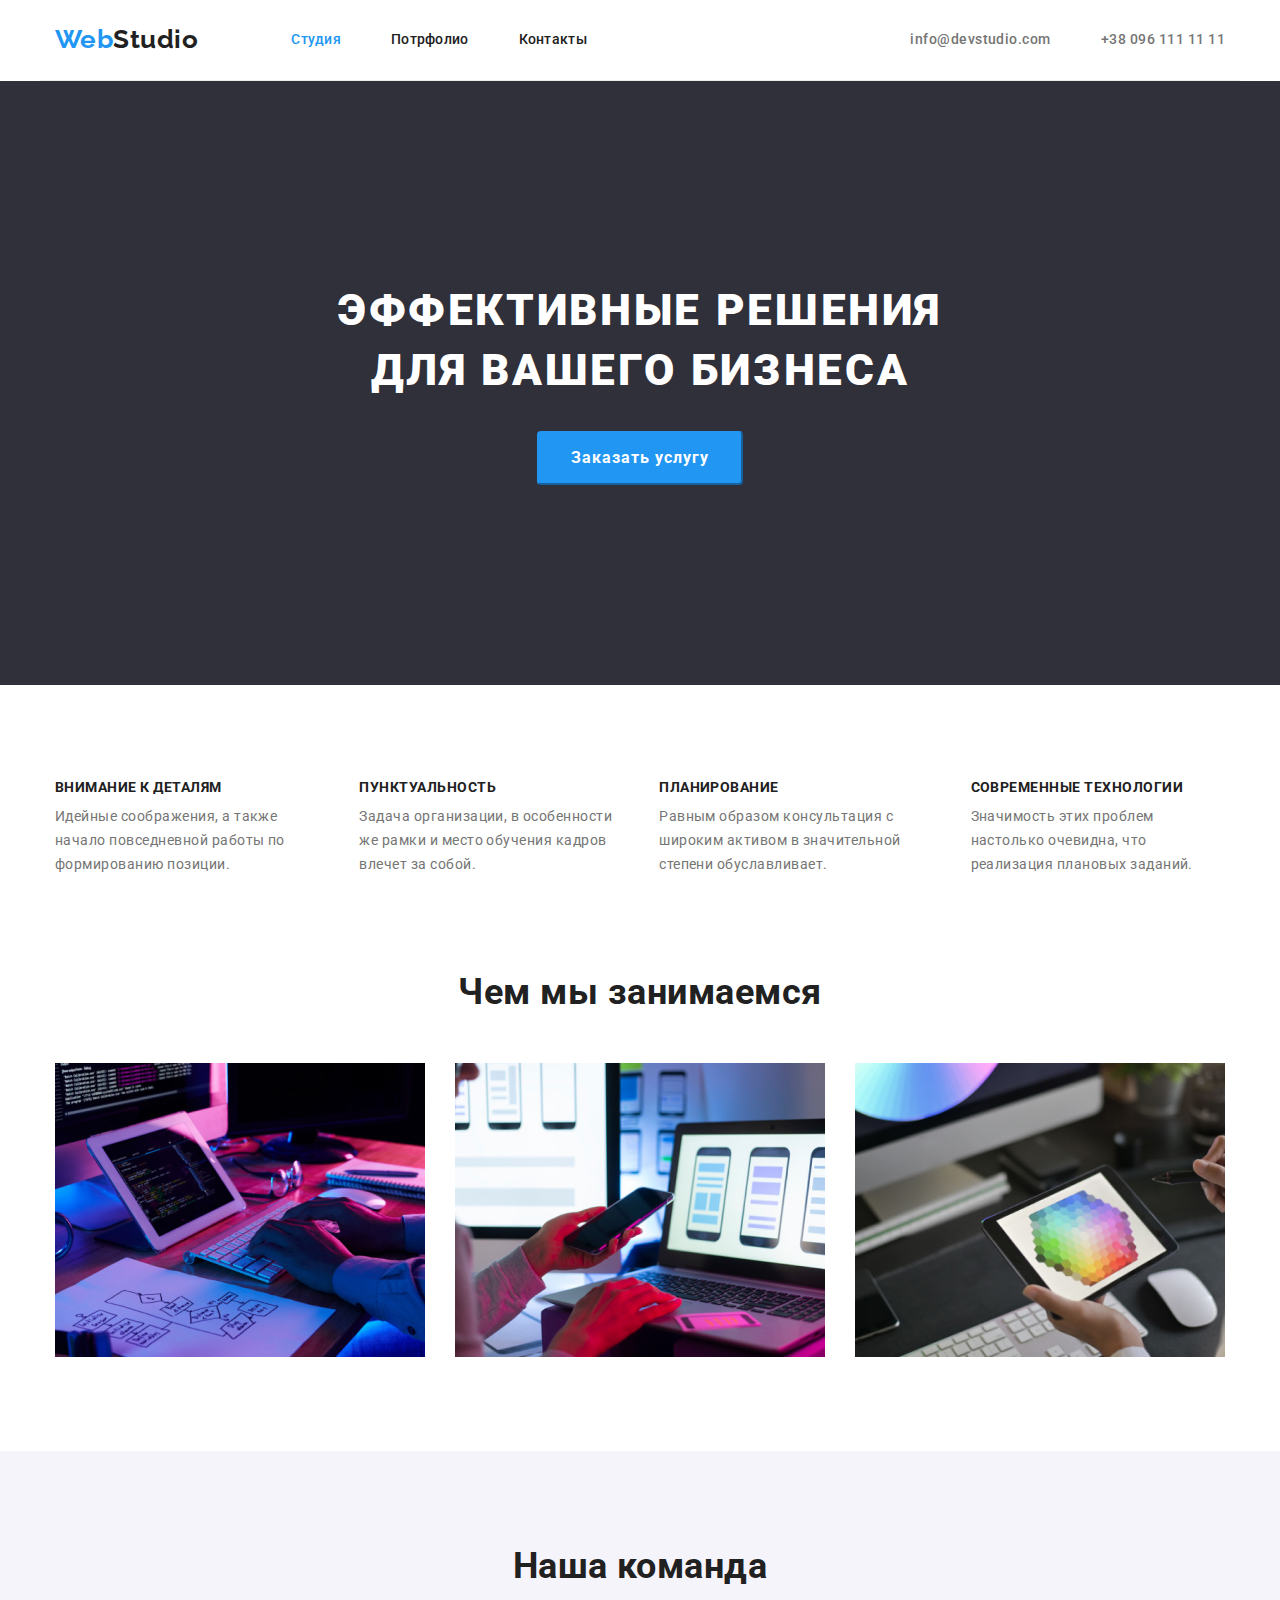
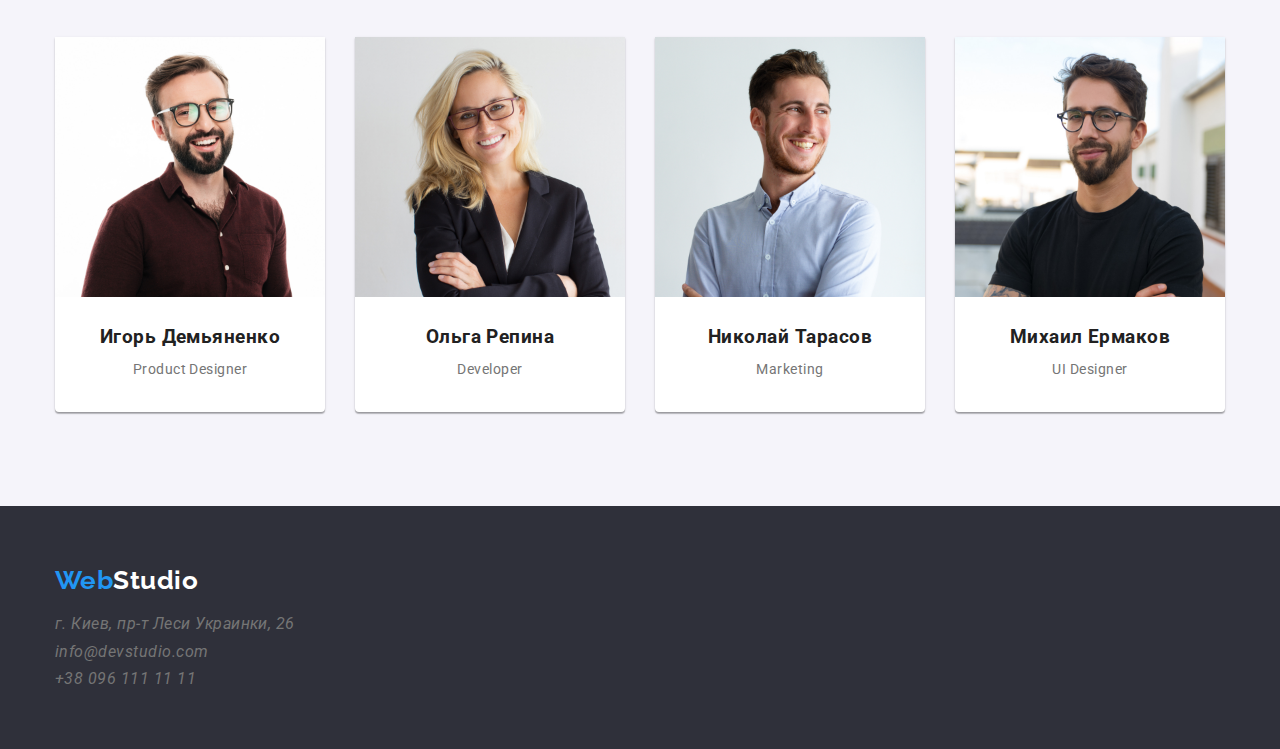
==== index.html @ d718ed85 "created file" ====
<!DOCTYPE html>
<html lang="ru">

<head>
    <meta charset="UTF-8">
    <meta http-equiv="X-UA-Compatible" content="IE=edge">
    <meta name="viewport" content="width=device-width, initial-scale=1.0">
    <link rel="stylesheet"
        href="https://cdnjs.cloudflare.com/ajax/libs/modern-normalize/1.0.0/modern-normalize.min.css" />
    <link rel="stylesheet" href="./css/styles.css" />
    <link rel="preconnect" href="https://fonts.googleapis.com">
    <link rel="preconnect" href="https://fonts.gstatic.com" crossorigin>
    <link
        href="https://fonts.googleapis.com/css2?family=Raleway:wght@700&family=Roboto:wght@400;500;700;900&display=swap"
        rel="stylesheet">
    <title>WebStudio</title>
</head>

<body>
    <!--Header-->
    <header class="header">
        <div class="container">
            <nav class="site-nav">
                <!--Company Logo-->
                <a href="./index.html" class="logo"><span class="logo-part">Web</span>Studio</a>

                <!--Menu-->
                <ul class="list">
                    <li class="item"><a href="./index.html" class="link current">Студия</a></li>
                    <li class="item"><a href="./portfolio.html" class="link">Потрфолио</a></li>
                    <li class="item"><a href="#" class="link">Контакты</a></li>
                </ul>
            </nav>

            <!--Contacts-->
            <ul class="contacts list">
                <li class="item"><a href="mailto:info@devstudio.com" class="link">info@devstudio.com</a></li>
                <li class="item"><a href="tel:+380961111111" class="link">+38 096 111 11 11</a></li>
            </ul>
        </div>
    </header>

    <!--Main content-->
    <main>
        <!--Hero-->
        <section class="section hero">
            <h1 class="hero-title">ЭФФЕКТИВНЫЕ РЕШЕНИЯ <br> ДЛЯ ВАШЕГО БИЗНЕСА</h1>
            <button type="button" class="button primary">Заказать услугу</button>
        </section>

        <!--Specifics-->
        <section class="section specifics">
            <div class="container">
                <h2 class="section-title">Преимущества</h2>
                <ul class="list">
                    <li class="item">
                        <h3>Внимание к деталям</h3>
                        <p>Идейные соображения, а также начало повседневной работы по формированию позиции.</p>
                    </li>
                    <li class="item">
                        <h3>Пунктуальность</h3>
                        <p>Задача организации, в особенности же рамки и место обучения кадров влечет за собой.</p>
                    </li>
                    <li class="item">
                        <h3>Планирование</h3>
                        <p>Равным образом консультация с широким активом в значительной степени обуславливает.</p>
                    </li>
                    <li class="item">
                        <h3>Современные технологии</h3>
                        <p>Значимость этих проблем настолько очевидна, что реализация плановых заданий.</p>
                    </li>
                </ul>
            </div>
        </section>

        <!--What we do-->
        <section class="section work">
            <div class="container">
                <h2 class="section-title">Чем мы занимаемся</h2>
                <ul class="list">
                    <li class="item"><img src="./images/img11.jpg" alt="мобильное приложение" width="370" /></li>
                    <li class="item"><img src="./images/img12.jpg" alt="мобильное приложение" width="370" /></li>
                    <li class="item"><img src="./images/img13.jpg" alt="мобильное приложение" width="370" /></li>
                </ul>
            </div>
        </section>

        <!--Our team-->
        <section class="section team">
            <div class="container">
                <h2 class="section-title">Наша команда</h2>
                <ul class="list">
                    <li class="item">
                        <img src="./images/img21.jpg" alt="фото мужчины" width="270" />
                        <div class="text">
                            <h3>Игорь Демьяненко</h3>
                            <p>Product Designer</p>
                        </div>
                    </li>
                    <li class="item">
                        <img src="./images/img22.jpg" alt="фото женщины" width="270" />
                        <div class="text">
                            <h3>Ольга Репина</h3>
                            <p>Developer</p>
                        </div>
                    </li>
                    <li class="item">
                        <img src="./images/img23.jpg" alt="фото мужчины" width="270" />
                        <div class="text">
                            <h3>Николай Тарасов</h3>
                            <p>Marketing</p>
                        </div>
                    </li>
                    <li class="item">
                        <img src="./images/img24.jpg" alt="фото мужчины" width="270" />
                        <div class="text">
                            <h3>Михаил Ермаков</h3>
                            <p>UI Designer</p>
                        </div>
                    </li>
                </ul>
            </div>
        </section>
    </main>

    <!--Footer-->
    <footer class="footer">
        <div class="container">
            <!--Company logo-->
            <a href="./index.html" class="logo logo-white"><span class="logo-part">Web</span>Studio</a>

            <!--Contacts-->
            <address class="address">
                <ul class="list">
                    <li class="item"><a href="" class="link">г. Киев, пр-т Леси Украинки, 26</a></li>
                    <li class="item"><a href="mailto:info@devstudio.com" class="link">info@devstudio.com</a></li>
                    <li class="item"><a href="tel:+380961111111" class="link">+38 096 111 11 11</a></li>
                </ul>
            </address>
        </div>
    </footer>
</body>

</html>
---- css/styles.css ----
/* цвет основного текста #212121 */
/* цвет вторичного текста #757575 */
/* цвет акцента #2196F3 */
/* белый #FFFFFF */
/* цвет фона #E5E5E5 */
/* цвет фона вторичный #F5F4FA */
/* цвет фона футера #2F303A */

:root {
    --primary-text-color: #757575;
    --title-text-color: #212121;
    --accent-color: #2196F3;
    --white-text-color: #FFFFFF;
    --secondary-bc-color: #F5F4FA;
    --primary-bc-color: #E5E5E5;
    --footer-bc-color: #2F303A;
    --border-color: #ECECEC;
}

/* *,
*::before,
*::after {
    box-sizing: inherit;
} */

body {
    background-color: var(--primary-bc-color);
    color: var(--primary-text-color);
    font-family: 'Roboto', sans-serif;
    letter-spacing: 0.03em;
}

ul {
    list-style: none;
}

img {
    display: block;
}

/* Header */

/* background colors */
.header,
.specifics,
.work,
.portfolio {
    background-color: var(--white-text-color);
}

.container {
    margin-left: auto;
    margin-right: auto;
    width: 1200px;
    padding-left: 15px;
    padding-right: 15px;
    /* outline: 1px solid tomato; */
}

.header .container {
    display: flex;
    align-items: center;
    border-bottom: 1px solid var(--border-color);
}

/* Logo*/
.logo {
    text-decoration: none;
    color: var(--title-text-color);
    font-family: 'Raleway', sans-serif;
    font-weight: 700;
    font-size: 26px;
    line-height: 1.12;
}

.header .logo {
    padding-top: 25px;
    padding-bottom: 25px;
    margin-right: 93px;
}

.logo-part {
    color: var(--accent-color);
}

.link {
    text-decoration: none;
}

/* Site nav*/

.site-nav .list {
    display: flex;
}

.site-nav .item,
.contacts .item {   
    margin-right: 50px;
}

.site-nav .item:last-child,
.contacts .item:last-child {
    margin-right: 0;
}

.site-nav .link {
    display: block;
    padding-top: 32px;
    padding-bottom: 32px;

    color: var(--title-text-color);
    font-weight: 500;
    font-size: 14px;
    line-height: 1.14;
    letter-spacing: 0.02em;
}

.site-nav .link:hover,
.site-nav .link:focus {
    color: var(--accent-color);
}

.site-nav .link.current {
    color: var(--accent-color);
}

.site-nav,
.contacts {
    font-weight: 500;
}

.list {
    padding: 0;
    margin: 0;
}

.contacts .item {
    font-size: 14px;
    line-height: 1.14;
}

 .contacts {
    margin-left: auto;
} 
.contacts .link {
    display: block;
    padding-top: 32px;
    padding-bottom: 32px;

    color: var(--primary-text-color);
}

.contacts,
.site-nav {
    display: flex;
}

.contacts .link:hover,
.contacts .link:focus {
    color: var(--accent-color);
}

/* Section */
h1,
h2,
h3,
h4,
h5,
h6 {
    color: var(--title-text-color);
    margin-top: 0;
    margin-bottom: 0;
}

.section {
    padding-top: 94px;
    padding-bottom: 94px;
}

.section.work {
    padding-top: 0;
}

/* Hero */
.hero {
    margin-top: 0;
    margin-bottom: 0;
    text-align: center;
    background-color: var(--footer-bc-color);
    padding-top: 200px;
    padding-bottom: 200px

}
.hero-title {
    color: var(--white-text-color);
    font-weight: 900;
    font-size: 44px;
    line-height: 1.36;
    letter-spacing: 0.06em;
    margin-top: 0px;
    margin-bottom: 0px;
    margin-bottom: 30px;
}

.button {
    cursor: pointer;
    border-radius: 4px;
    text-align: center;
}

.button.primary {
    color: var(--white-text-color);
    background-color: var(--accent-color);
    border-color: var(--accent-color);
    font-family: inherit;
    font-weight: 700;
    font-size: 16px;
    line-height: 1.87;
    display: flex;
    letter-spacing: 0.06em;
    padding: 10px 32px;
    margin: auto;
}

.section-title {
    font-weight: 700;
    font-size: 36px;
    line-height: 1.17;
    text-align: center;
    margin-bottom: 50px;
}

.specifics p,
.work p,
.team p {
    font-size: 14px;
    line-height: 1.71;
    margin-top: 0;
    margin-bottom: 0;
}

/* Specifics */
.specifics .list {
    display: flex;
}

.specifics .item {
    margin-right: 30px;
}

.specifics .item:last-child {
    margin-right: 0;
}

.specifics h3 {
    text-transform: uppercase;
    font-size: 14px;
    line-height: 1.17;
}

.specifics h3,
.team h3 {
    margin-bottom: 10px;
}

.specifics .section-title {
    display: none;
}

/* Work */
.work .list {
    display: flex;
}

.work .item {
    margin-right: 30px
}

.work .item:nth-child(3n) {
    margin-right: 0;
}

/* Team */

.team {
    background-color: var(--secondary-bc-color);
}

.team .list {
    display: flex;
}

.team .item {
    background-color: var(--white-text-color);
    border-radius: 0 0 4px 4px;
    box-shadow: 0px 1px 3px rgba(0, 0, 0, 0.12), 0px 1px 1px rgba(0, 0, 0, 0.14), 0px 2px 1px rgba(0, 0, 0, 0.2);
}

.team .item:not(:nth-child(4n)) {
    margin-right: 30px;
}

.team img {
    margin-bottom: 30px;
}

.team h3,
.team p {
    text-align: center;
}

.team p {
    margin-bottom: 30px;
}

/* .team .text {
    border: 1px solid var(--border-color);
} */

/*Footer*/
.footer {
    background-color: var(--footer-bc-color);
}

.footer .container {
    padding-top: 60px; 
    padding-bottom: 60px;
}

.logo-white {
    color: var(--white-text-color);
}

.address .link {
    display: block;
    color: var(--primary-text-color);
}

.address .item:not(:last-child) {
    margin-bottom: 9px;
}

.address .item:first-child {
    margin-top: 20px;
}

.address .link:hover,
.address .link:focus {
    color: var(--white-text-color);
}

.footer .logo {
    margin-bottom: 20px;
}

/*Portfolio*/
/*фильтр*/
.button.secondary {
    color: var(--title-text-color);
    background-color: var(--secondary-bc-color);
    font-family: inherit;
    font-weight: 500;
    font-size: 16px;
    line-height: 1.62;
    letter-spacing: 0.03em;
    padding: 6px 22px;
    border-color: var(--secondary-bc-color);
    border-style: none;
}

.button.secondary:hover,
.button.secondary:focus {
    color: var(--white-text-color);
    background-color: var(--accent-color);
}

.filter-list .item:not(:last-child) {
    margin-right: 8px;
}

.filter-list {
    display: flex;
    justify-content: center;
    margin-bottom: 50px;
}

/* portfolio list*/

.portfolio-list {
    display: flex;
    flex-wrap: wrap;
}
.portfolio-list h3 {
    font-weight: 700;
    font-size: 18px;
    line-height: 2;
    letter-spacing: 0.06em;
    margin-bottom: 4px;
    margin-left: 24px;
}

.portfolio-list p {
    font-size: 16px;
    line-height: 1.88;
    margin-top: 0;
    margin-bottom: 20px;
    margin-left: 24px;
}

.portfolio-list .item {
    margin-right: 30px;
    margin-bottom: 30px;
}

.portfolio-list .item:nth-child(3n) {
    margin-right: 0;
}

.portfolio-list .item:nth-last-child(-n + 3) {
    margin-bottom: 0;
}

.portfolio img {
    margin-bottom: 0;
}

.portfolio .text {
    border-bottom: 1px solid var(--border-color);
    border-left: 1px solid var(--border-color);
    border-right: 1px solid var(--border-color);
    padding-top: 20px;
}
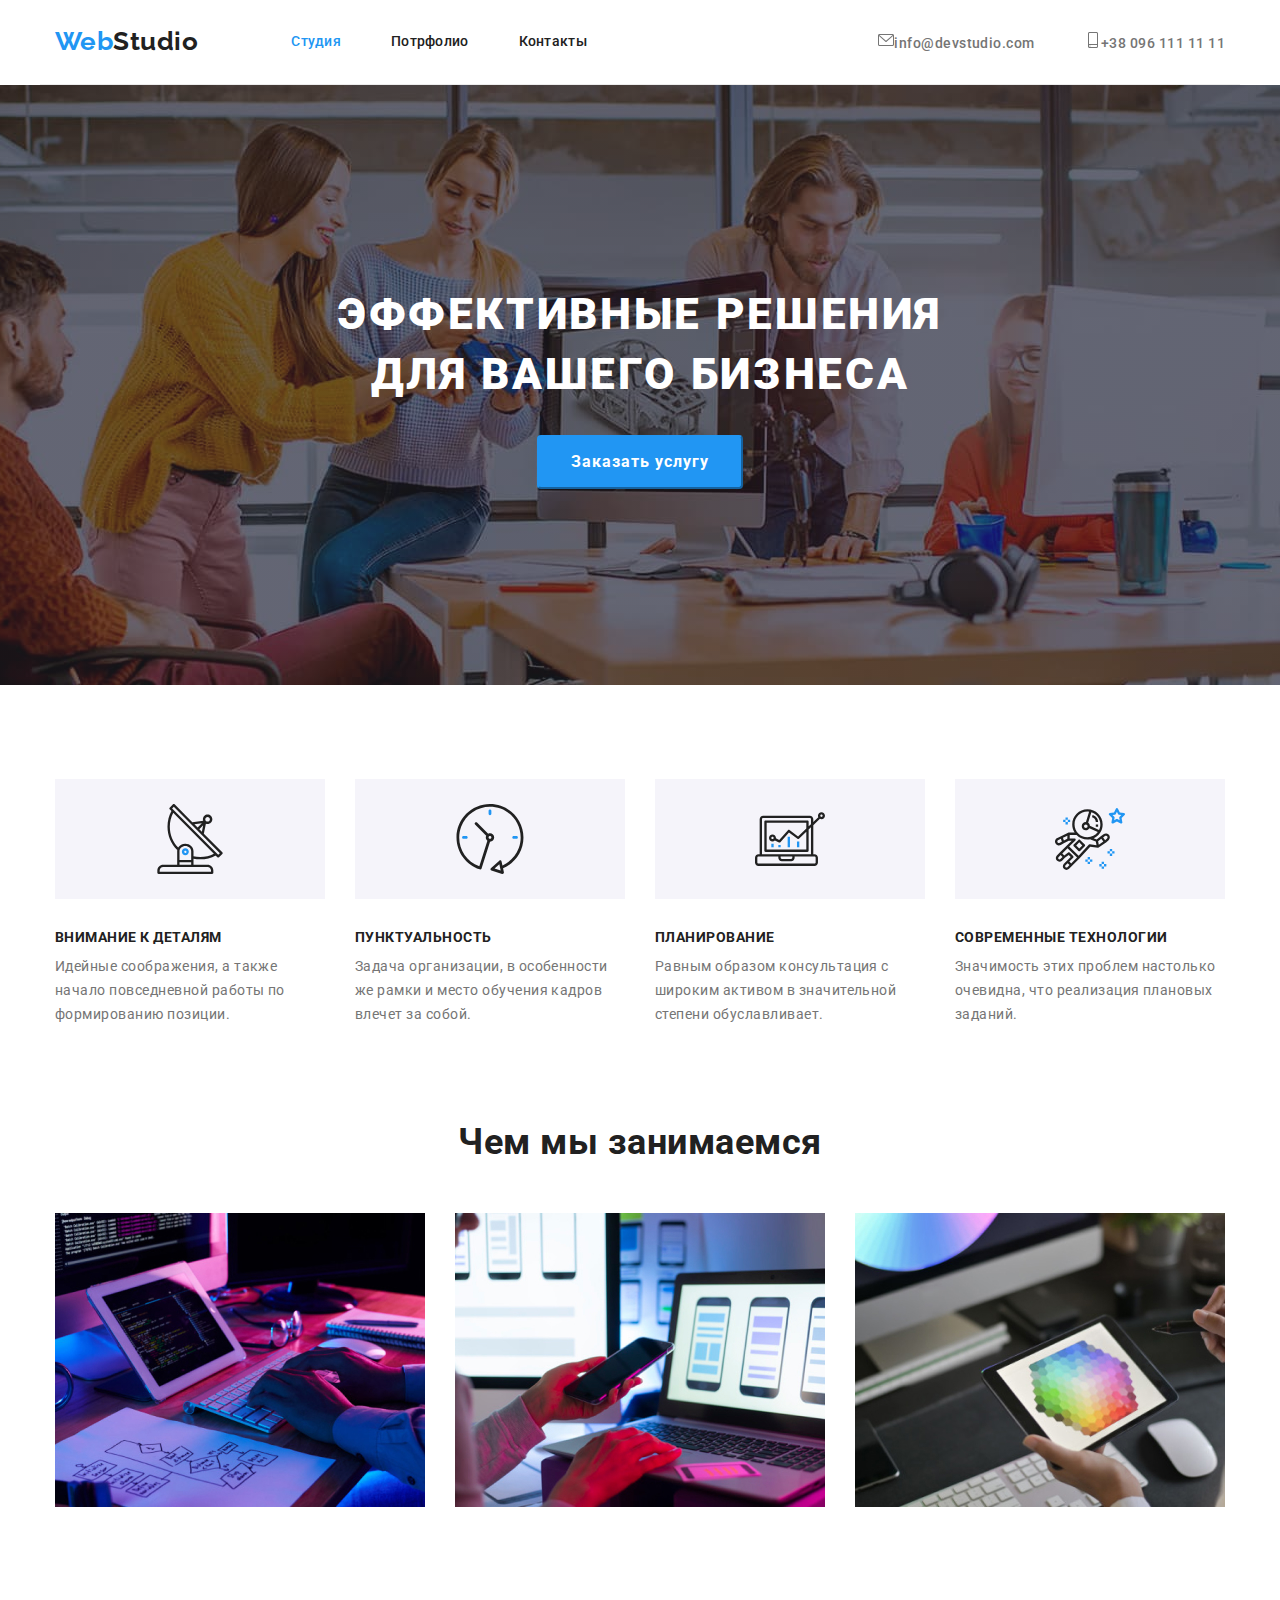
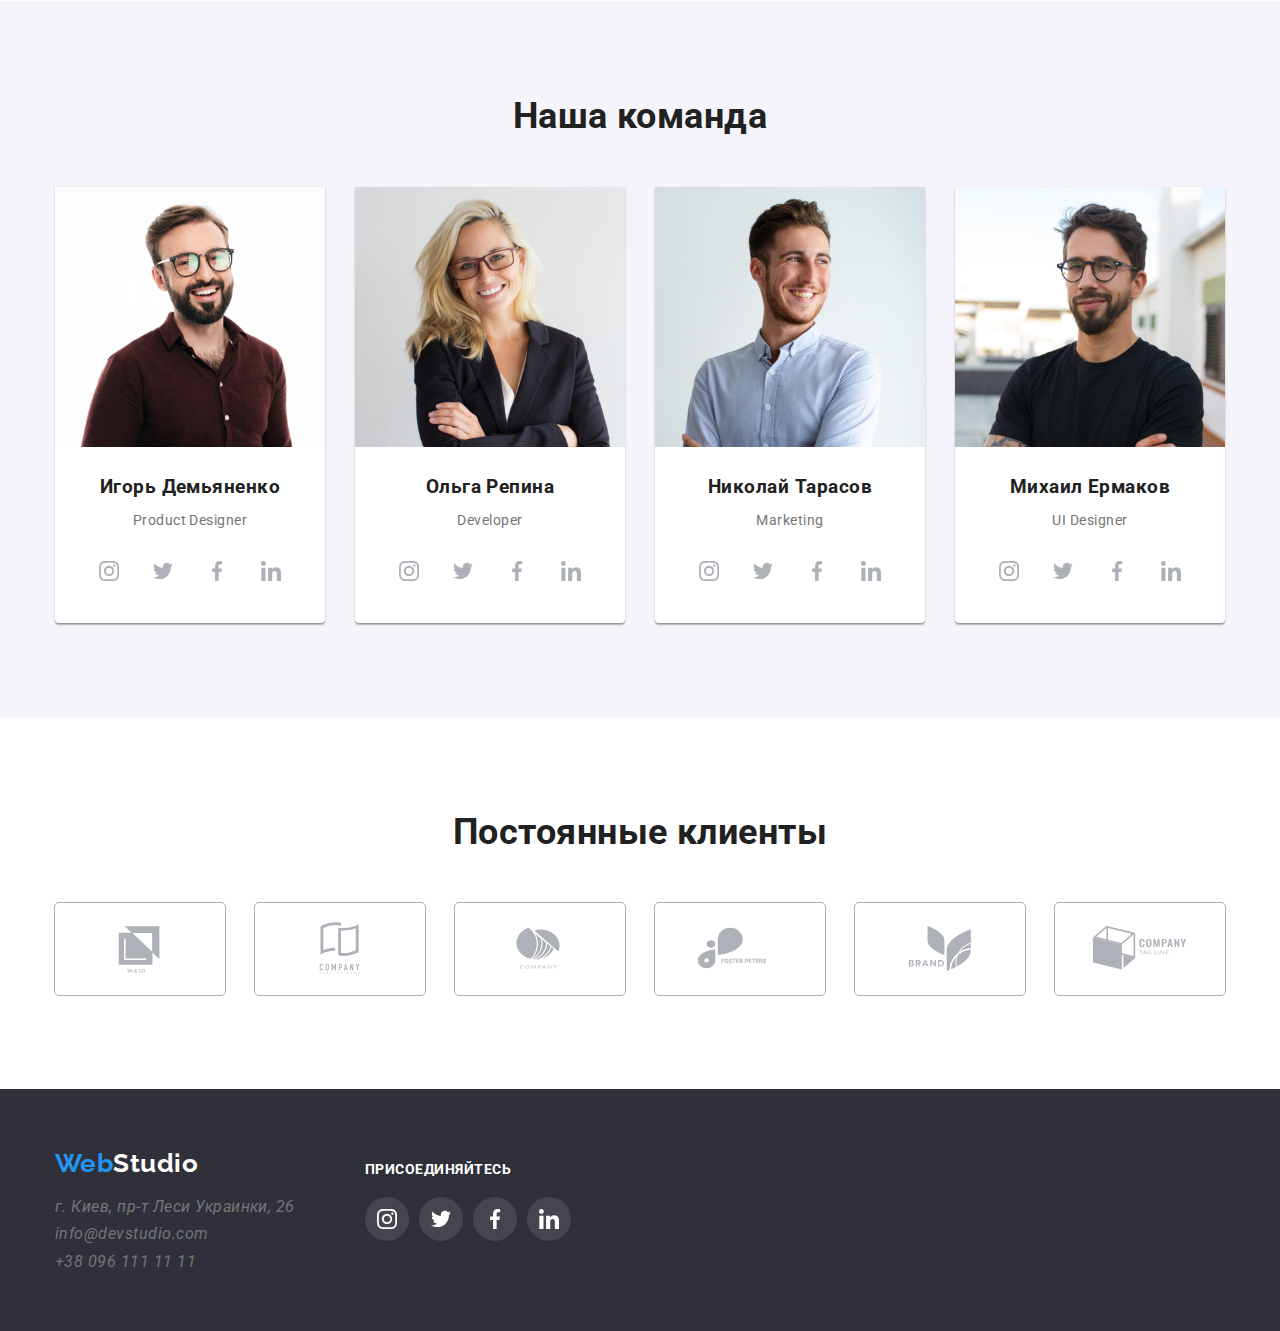
==== commit 715c2c15: "hw4" ====
--- a/index.html
+++ b/index.html
@@ -34,8 +34,14 @@
 
             <!--Contacts-->
             <ul class="contacts list">
-                <li class="item"><a href="mailto:info@devstudio.com" class="link">info@devstudio.com</a></li>
-                <li class="item"><a href="tel:+380961111111" class="link">+38 096 111 11 11</a></li>
+                <li class="item email"><a href="mailto:info@devstudio.com" class="link">
+                    <svg class="icon">
+                        <use href="./images/symbol-defs.svg#icon-envelope"></use>
+                    </svg>info@devstudio.com</a></li>
+                <li class="item tel"><a href="tel:+380961111111" class="link">
+                    <svg class="icon">
+                        <use href="./images/symbol-defs.svg#icon-smartphone"></use>
+                    </svg>+38 096 111 11 11</a></li>
             </ul>
         </div>
     </header>
@@ -54,18 +60,38 @@
                 <h2 class="section-title">Преимущества</h2>
                 <ul class="list">
                     <li class="item">
+                        <div class="box-icon">
+                            <svg class="icon" width="70" height="70">
+                                <use href="./images/symbol-defs.svg#icon-antenna1"></use>
+                            </svg>
+                        </div>
                         <h3>Внимание к деталям</h3>
                         <p>Идейные соображения, а также начало повседневной работы по формированию позиции.</p>
                     </li>
                     <li class="item">
+                        <div class="box-icon">
+                            <svg class="icon" width="70" height="70">
+                                <use href="./images/symbol-defs.svg#icon-clock1"></use>
+                            </svg>
+                        </div>
                         <h3>Пунктуальность</h3>
                         <p>Задача организации, в особенности же рамки и место обучения кадров влечет за собой.</p>
                     </li>
                     <li class="item">
+                        <div class="box-icon">
+                            <svg class="icon" width="70" height="70">
+                                <use href="./images/symbol-defs.svg#icon-diagram1"></use>
+                            </svg>
+                        </div>
                         <h3>Планирование</h3>
                         <p>Равным образом консультация с широким активом в значительной степени обуславливает.</p>
                     </li>
                     <li class="item">
+                        <div class="box-icon">
+                            <svg class="icon" width="70" height="70">
+                                <use href="./images/symbol-defs.svg#icon-astronaut1"></use>
+                            </svg>
+                        </div>
                         <h3>Современные технологии</h3>
                         <p>Значимость этих проблем настолько очевидна, что реализация плановых заданий.</p>
                     </li>
@@ -95,6 +121,37 @@
                         <div class="text">
                             <h3>Игорь Демьяненко</h3>
                             <p>Product Designer</p>
+                            <ul class="socialmedia">
+                                <li class="item-sm">
+                                    <a href="" class="link-sm">
+                                        <svg class="icon" width="20" height="20">
+                                            <use href="./images/symbol-defs.svg#icon-instagram"></use>
+                                        </svg>
+                                    </a>
+                                </li>
+                                <li class="item-sm">
+                                    <a href="" class="link-sm">
+                                        <svg class="icon" width="20" height="20">
+                                            <use href="./images/symbol-defs.svg#icon-twitter"></use>
+                                        </svg>
+                                    </a>
+                                </li>
+                                <li class="item-sm">
+                                    <a href="" class="link-sm">
+                                        <svg class="icon" width="20" height="20">
+                                            <use href="./images/symbol-defs.svg#icon-facebook"></use>
+                                        </svg>
+                                    </a>
+                                </li>
+                                <li class="item-sm">
+                                    <a href="" class="link-sm">
+                                        <svg class="icon" width="20" height="20">
+                                            <use href="./images/symbol-defs.svg#icon-linkedin"></use>
+                                        </svg>
+                                    </a>
+                                </li>
+                            </ul>
+
                         </div>
                     </li>
                     <li class="item">
@@ -102,6 +159,36 @@
                         <div class="text">
                             <h3>Ольга Репина</h3>
                             <p>Developer</p>
+                            <ul class="socialmedia">
+                                <li class="item-sm">
+                                    <a href="" class="link-sm">
+                                        <svg class="icon" width="20" height="20">
+                                            <use href="./images/symbol-defs.svg#icon-instagram"></use>
+                                        </svg>
+                                    </a>
+                                </li>
+                                <li class="item-sm">
+                                    <a href="" class="link-sm">
+                                        <svg class="icon" width="20" height="20">
+                                            <use href="./images/symbol-defs.svg#icon-twitter"></use>
+                                        </svg>
+                                    </a>
+                                </li>
+                                <li class="item-sm">
+                                    <a href="" class="link-sm">
+                                        <svg class="icon" width="20" height="20">
+                                            <use href="./images/symbol-defs.svg#icon-facebook"></use>
+                                        </svg>
+                                    </a>
+                                </li>
+                                <li class="item-sm">
+                                    <a href="" class="link-sm">
+                                        <svg class="icon" width="20" height="20">
+                                            <use href="./images/symbol-defs.svg#icon-linkedin"></use>
+                                        </svg>
+                                    </a>
+                                </li>
+                            </ul>
                         </div>
                     </li>
                     <li class="item">
@@ -109,6 +196,36 @@
                         <div class="text">
                             <h3>Николай Тарасов</h3>
                             <p>Marketing</p>
+                            <ul class="socialmedia">
+                                <li class="item-sm">
+                                    <a href="" class="link-sm">
+                                        <svg class="icon" width="20" height="20">
+                                            <use href="./images/symbol-defs.svg#icon-instagram"></use>
+                                        </svg>
+                                    </a>
+                                </li>
+                                <li class="item-sm">
+                                    <a href="" class="link-sm">
+                                        <svg class="icon" width="20" height="20">
+                                            <use href="./images/symbol-defs.svg#icon-twitter"></use>
+                                        </svg>
+                                    </a>
+                                </li>
+                                <li class="item-sm">
+                                    <a href="" class="link-sm">
+                                        <svg class="icon" width="20" height="20">
+                                            <use href="./images/symbol-defs.svg#icon-facebook"></use>
+                                        </svg>
+                                    </a>
+                                </li>
+                                <li class="item-sm">
+                                    <a href="" class="link-sm">
+                                        <svg class="icon" width="20" height="20">
+                                            <use href="./images/symbol-defs.svg#icon-linkedin"></use>
+                                        </svg>
+                                    </a>
+                                </li>
+                            </ul>
                         </div>
                     </li>
                     <li class="item">
@@ -116,7 +233,86 @@
                         <div class="text">
                             <h3>Михаил Ермаков</h3>
                             <p>UI Designer</p>
-                        </div>
+                            <ul class="socialmedia">
+                                <li class="item-sm">
+                                    <a href="" class="link-sm">
+                                        <svg class="icon" width="20" height="20">
+                                            <use href="./images/symbol-defs.svg#icon-instagram"></use>
+                                        </svg>
+                                    </a>
+                                </li>
+                                <li class="item-sm">
+                                    <a href="" class="link-sm">
+                                        <svg class="icon" width="20" height="20">
+                                            <use href="./images/symbol-defs.svg#icon-twitter"></use>
+                                        </svg>
+                                    </a>
+                                </li>
+                                <li class="item-sm">
+                                    <a href="" class="link-sm">
+                                        <svg class="icon" width="20" height="20">
+                                            <use href="./images/symbol-defs.svg#icon-facebook"></use>
+                                        </svg>
+                                    </a>
+                                </li>
+                                <li class="item-sm">
+                                    <a href="" class="link-sm">
+                                        <svg class="icon" width="20" height="20">
+                                            <use href="./images/symbol-defs.svg#icon-linkedin"></use>
+                                        </svg>
+                                    </a>
+                                </li>
+                            </ul>
+                        </div>
+                    </li>
+                </ul>
+            </div>
+        </section>
+
+        <!--Постоянные клиенты-->
+        <section class="section clients">
+            <div class="container">
+                <h2 class="section-title">Постоянные клиенты</h2>
+                <ul class="list">
+                    <li class="item">
+                        <a href="" class="link">
+                            <svg class="icon-cl" width="106" height="60">
+                                <use href="./images/symbol-defs.svg#icon-logo-cl1"></use>
+                            </svg>
+                        </a>
+                    </li>
+                    <li class="item">
+                        <a href="" class="link">
+                            <svg class="icon-cl" width="106" height="60">
+                                <use href="./images/symbol-defs.svg#icon-logo-cl2"></use></svg></a>
+                    </li>
+                    <li class="item">
+                        <a href="" class="link">
+                            <svg class="icon-cl" width="106" height="60">
+                                <use href="./images/symbol-defs.svg#icon-logo-cl3"></use>
+                            </svg>
+                        </a>
+                    </li>
+                    <li class="item">
+                        <a href="" class="link">
+                            <svg class="icon-cl" width="106" height="60">
+                                <use href="./images/symbol-defs.svg#icon-logo-cl4"></use>
+                            </svg>
+                        </a>
+                    </li>
+                    <li class="item">
+                        <a href="" class="link">
+                            <svg class="icon-cl" width="106" height="60">
+                                <use href="./images/symbol-defs.svg#icon-logo-cl5"></use>
+                            </svg>
+                        </a>
+                    </li>
+                    <li class="item">
+                        <a href="" class="link">
+                            <svg class="icon-cl" width="106" height="60">
+                                <use href="./images/symbol-defs.svg#icon-logo-cl6"></use>
+                            </svg>
+                        </a>
                     </li>
                 </ul>
             </div>
@@ -127,17 +323,55 @@
     <footer class="footer">
         <div class="container">
             <!--Company logo-->
-            <a href="./index.html" class="logo logo-white"><span class="logo-part">Web</span>Studio</a>
-
-            <!--Contacts-->
-            <address class="address">
-                <ul class="list">
-                    <li class="item"><a href="" class="link">г. Киев, пр-т Леси Украинки, 26</a></li>
-                    <li class="item"><a href="mailto:info@devstudio.com" class="link">info@devstudio.com</a></li>
-                    <li class="item"><a href="tel:+380961111111" class="link">+38 096 111 11 11</a></li>
-                </ul>
-            </address>
+            <div class="contacts-ft">
+                <a href="./index.html" class="logo logo-white"><span class="logo-part">Web</span>Studio</a>
+                
+                <!--Contacts-->
+                <address class="address">
+                    <ul class="list">
+                        <li class="item"><a href="" class="link">г. Киев, пр-т Леси Украинки, 26</a></li>
+                        <li class="item"><a href="mailto:info@devstudio.com" class="link">info@devstudio.com</a></li>
+                        <li class="item"><a href="tel:+380961111111" class="link">+38 096 111 11 11</a></li>
+                    </ul>
+                </address>
+            </div>
+
+            <!--Social media-->
+            <div class="sm-ft">
+                <h3> ПРИСОЕДИНЯЙТЕСЬ</h3>
+                <ul class="socialmedia">
+                    <li class="item-sm">
+                        <a href="" class="link-sm">
+                            <svg class="icon" width="20" height="20">
+                                <use href="./images/symbol-defs.svg#icon-instagram"></use>
+                            </svg>
+                        </a>
+                    </li>
+                    <li class="item-sm">
+                        <a href="" class="link-sm">
+                            <svg class="icon" width="20" height="20">
+                                <use href="./images/symbol-defs.svg#icon-twitter"></use>
+                            </svg>
+                        </a>
+                    </li>
+                    <li class="item-sm">
+                        <a href="" class="link-sm">
+                            <svg class="icon" width="20" height="20">
+                                <use href="./images/symbol-defs.svg#icon-facebook"></use>
+                            </svg>
+                        </a>
+                    </li>
+                    <li class="item-sm">
+                        <a href="" class="link-sm">
+                            <svg class="icon" width="20" height="20">
+                                <use href="./images/symbol-defs.svg#icon-linkedin"></use>
+                            </svg>
+                        </a>
+                    </li>
+                </ul>
+            </div>
         </div>
+        
     </footer>
 </body>
 
--- a/css/styles.css
+++ b/css/styles.css
@@ -15,6 +15,7 @@
     --primary-bc-color: #E5E5E5;
     --footer-bc-color: #2F303A;
     --border-color: #ECECEC;
+    --icon-color: #AFB1B8;
 }
 
 /* *,
@@ -38,15 +39,16 @@
     display: block;
 }
 
-/* Header */
-
 /* background colors */
 .header,
 .specifics,
 .work,
-.portfolio {
+.portfolio,
+.clients {
     background-color: var(--white-text-color);
 }
+
+/* Header */
 
 .container {
     margin-left: auto;
@@ -158,6 +160,16 @@
 .contacts .link:hover,
 .contacts .link:focus {
     color: var(--accent-color);
+}
+
+.contacts .icon {
+    width: 16px;
+    height: 16px;
+    fill: currentColor;
+}
+
+.contacts .icon:hover {
+    fill: var(--accent-color)
 }
 
 /* Section */
@@ -187,8 +199,20 @@
     margin-bottom: 0;
     text-align: center;
     background-color: var(--footer-bc-color);
+    background-image: linear-gradient(
+        to right,
+        rgba(47, 48, 58, 0.4),
+        rgba(47, 48, 58, 0.4)),
+        url(../images/imghero.jpg);
     padding-top: 200px;
-    padding-bottom: 200px
+    padding-bottom: 200px;
+    max-width: 1600px;
+    height: 600px;
+    margin-left: auto;
+    margin-right: auto;
+    background-repeat: no-repeat;
+    background-position: center;
+    background-size: cover;
 
 }
 .hero-title {
@@ -230,6 +254,7 @@
     margin-bottom: 50px;
 }
 
+
 .specifics p,
 .work p,
 .team p {
@@ -246,6 +271,20 @@
 
 .specifics .item {
     margin-right: 30px;
+
+}
+
+.box-icon {
+    display: flex;
+    justify-content: center;
+    width: 270px;
+    height: 120px;
+    background-color: var(--secondary-bc-color);
+}
+
+.specifics .icon {
+    margin-top: auto;
+    margin-bottom: auto;
 }
 
 .specifics .item:last-child {
@@ -256,6 +295,7 @@
     text-transform: uppercase;
     font-size: 14px;
     line-height: 1.17;
+    margin-top: 30px;
 }
 
 .specifics h3,
@@ -310,12 +350,76 @@
 }
 
 .team p {
+    margin-bottom: 16px;
+}
+
+.socialmedia {
+    display: flex;
+    justify-content: center;
     margin-bottom: 30px;
-}
-
-/* .team .text {
-    border: 1px solid var(--border-color);
-} */
+    padding: 0;
+}
+
+.socialmedia .item-sm:not(:last-child) {
+    margin-right: 10px;
+}
+
+.item-sm {
+    width: 44px;
+    height: 44px;
+}
+
+.link-sm {
+    width: 100%;
+    height: 100%;
+    background-color: transparent;
+    display: flex;
+    align-items: center;
+    justify-content: center;
+    border-radius: 50%;
+    color: var(--icon-color);
+}
+
+.link-sm:hover {
+    background-color: var(--accent-color);
+    color: var(--white-text-color);
+}
+
+.socialmedia .icon {
+    fill: currentColor;
+}
+
+/* Clients */
+.clients .list {
+    display: flex;
+    justify-content: center;
+}
+
+.clients .link {
+    width: 100%;
+    height: 100%;
+    background-color: transparent;
+    display: flex;
+    align-items: center;
+    justify-content: center;
+    outline: 1px solid var(--icon-color);
+    border-radius: 4px;
+    color: var(--icon-color);
+}
+
+.clients .item:not(:last-child) {
+    margin-right: 30px;
+}
+
+.clients .link:hover {
+    color: var(--accent-color);
+    outline-color: var(--accent-color);
+}
+
+.icon-cl {
+    margin: 16px 32px;
+    fill: currentColor
+}
 
 /*Footer*/
 .footer {
@@ -323,6 +427,7 @@
 }
 
 .footer .container {
+    display: flex;
     padding-top: 60px; 
     padding-bottom: 60px;
 }
@@ -352,6 +457,32 @@
 .footer .logo {
     margin-bottom: 20px;
 }
+
+.footer h3 {
+    color: var(--white-text-color);
+    text-transform: uppercase;
+    font-weight: 700;
+    font-size: 14px;
+    line-height: 1.17;
+    margin-bottom: 20px;
+}
+
+.sm-ft {
+    margin-left: 70px;
+    padding-top: 12px;
+}
+
+ .footer .link-sm {
+    background: rgba(255, 255, 255, 0.1);
+ }
+
+ .footer .link-sm:hover {
+     background-color: var(--accent-color);
+ }
+
+ .footer .icon {
+     fill: var(--white-text-color);
+ }
 
 /*Portfolio*/
 /*фильтр*/
